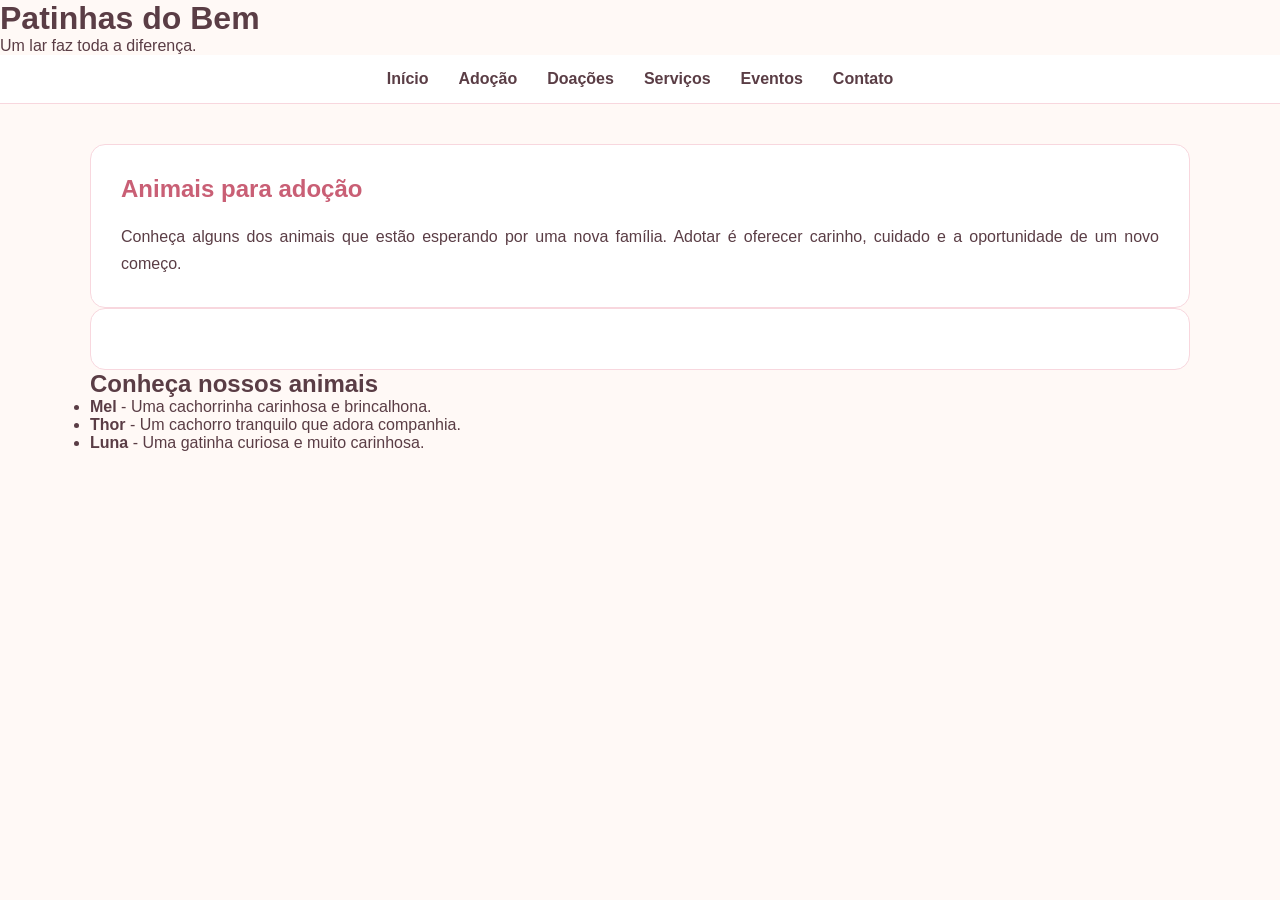
==== pages/adocao.html @ b5f4c109 "Comecei a página de adoção e criei as outras páginas" ====
<!DOCTYPE html>
<html lang="en">
<head>
    <meta charset="UTF-8">
    <meta name="viewport" content="width=device-width, initial-scale=1.0">

    <title>Adoção - Patinhas do Bem</title>

    <link rel="stylesheet" href="../kkk.css">
</head>
<body>
    <h1>Patinhas do Bem</h1>

    <p>
        Um lar faz toda a diferença.
    </p>

    <nav>
        <ul>
            <li><a href="../index.html">Início</a></li>
            <li><a href="adocao.html">Adoção</a></li>
            <li><a href="doacoes.html">Doações</a></li>
            <li><a href="servicos.html">Serviços</a></li>
            <li><a href="eventos.html">Eventos</a></li>
            <li><a href="contato.html">Contato</a></li>
         </ul>
    </nav>

    <main>

        <section>

         <h2>Animais para adoção</h2>

         <p>Conheça alguns dos animais que estão esperando por uma nova família.
            Adotar é oferecer carinho, cuidado e a oportunidade de um novo começo.</p>

        </section>

         <section class="animais"></section>
          <h2>Conheça nossos animais</h2>

          <ul>
            <li><strong>Mel</strong> - Uma cachorrinha carinhosa e brincalhona.</li>
            <li><strong>Thor</strong> - Um cachorro tranquilo que adora companhia.</li>
            <li><strong>Luna</strong> - Uma gatinha curiosa e muito carinhosa.</li>
          </ul>

    </main>
</body>
</html>
---- kkk.css ----
* {
    margin: 0;
    padding: 0;
    box-sizing: border-box;
}

body {
    font-family: Arial, Helvetica, sans-serif;
    background-color: #FFF9F6;
    color: #5A3D45;
}

/* cabeçalho */

header {
    background-color: #F8D7DE;
    color: #5A3D45;
    text-align: center;
    padding: 30px;
}

header h1 {
    font-size: 40px;
    color: #C95F75;
}

header p {
    margin-top: 10px;
    font-size: 18px;
    color: #5A3D45;
}

/* menu*/

nav {
    background-color: #FFFFFF;
    border-bottom: 1px solid #F8D7DE;
}

nav ul {
    list-style: none;
    display: flex;
    justify-content: center;
}

nav li {
    margin: 15px;
}

nav a {
    color: #5A3D45;
    text-decoration: none;
    font-weight: bold;
    transition: 0.3s;
}

nav a:hover {
    color: #C95F75;
}

/* conteudo principal*/

main {
    width: 90%;
    max-width: 1100px;
    margin: auto;
    padding: 40px 0;
}

/* SEÇÃO */

section {
    background-color: #FFFFFF;
    padding: 30px;
    border-radius: 15px;
    border: 1px solid #F8D7DE;
}

section h2 {
    margin-bottom: 20px;
    color: #C95F75;
}

section p {
    line-height: 1.7;
    text-align: justify;
}

/* imagem dos cachorros */

section img {
    width: 100%;
    margin-top: 25px;
    border-radius: 15px;
}

/* rodape */

footer {
    background-color: #F8D7DE;
    color: #5A3D45;
    text-align: center;
    padding: 20px;
    margin-top: 40px;
}

footer p {
    color: #5A3D45;
}

/* FORMAS DE AJUDAR */

.ajudar {
    margin-top: 25px;
}


.ajudar ul {
    padding-left: 20px;
    line-height: 2;
}
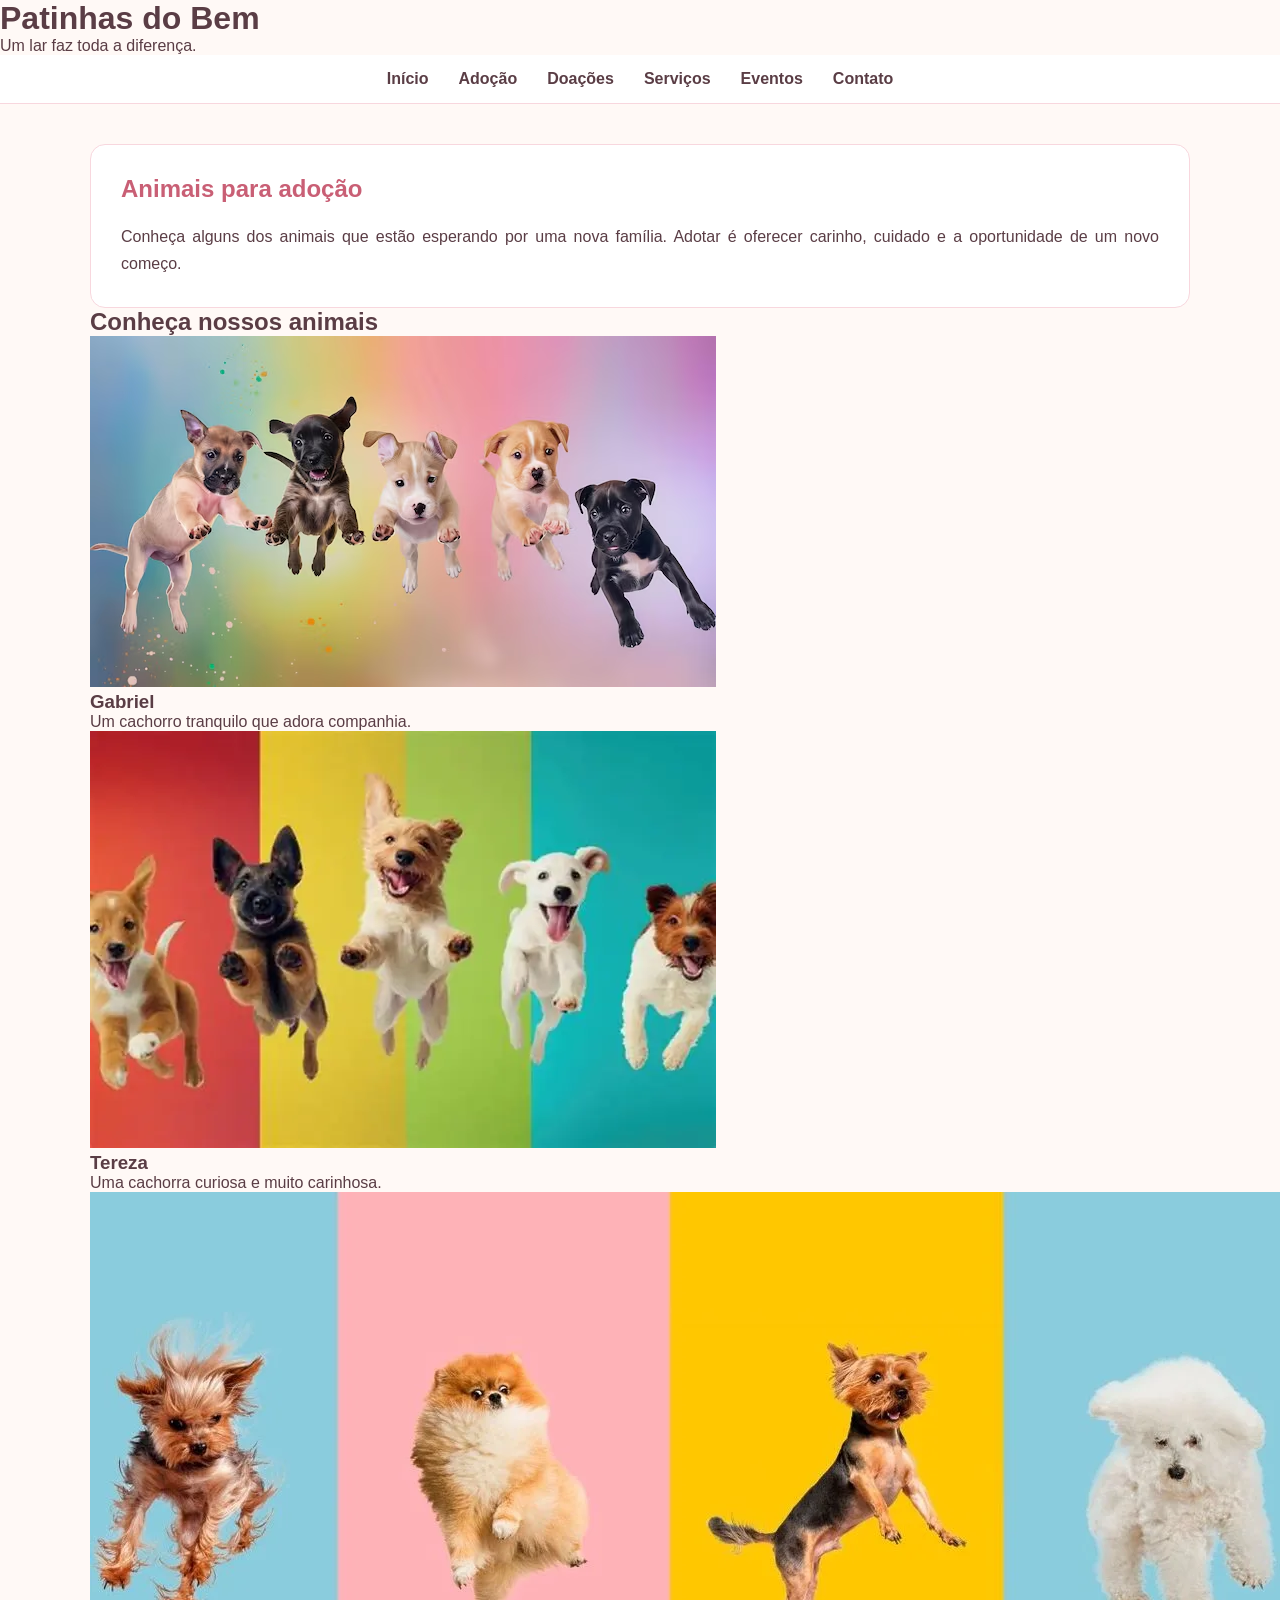
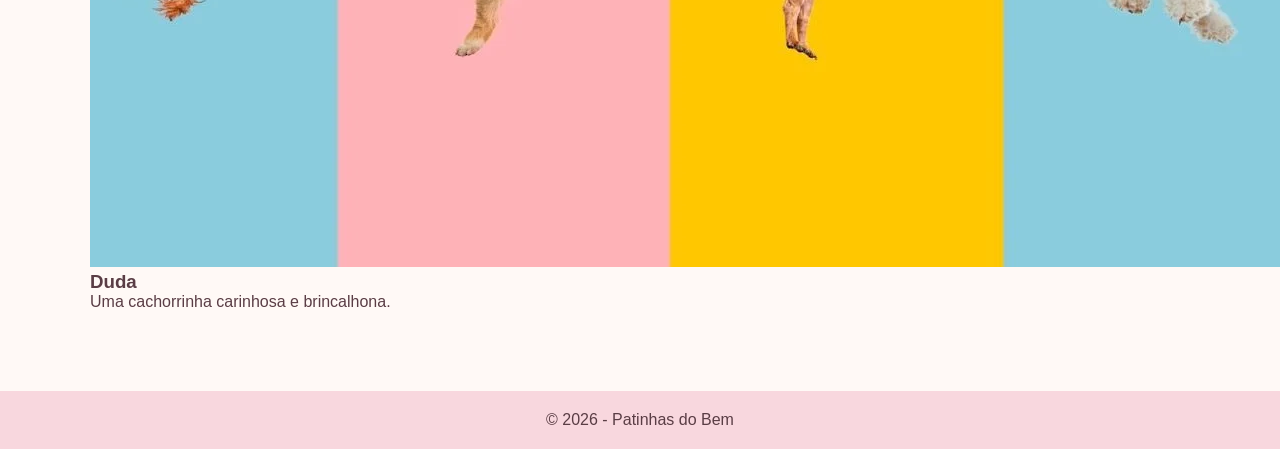
==== commit 0f556260: "Adicionei imagens na página de adoçoes e o rodape" ====
--- a/pages/adocao.html
+++ b/pages/adocao.html
@@ -37,15 +37,37 @@
 
         </section>
 
-         <section class="animais"></section>
-          <h2>Conheça nossos animais</h2>
+         <h2>Conheça nossos animais</h2>
+          
+    <article>
+        <img src="../gabriel.png" alt="Gabriel disponível para adoção">
 
-          <ul>
-            <li><strong>Mel</strong> - Uma cachorrinha carinhosa e brincalhona.</li>
-            <li><strong>Thor</strong> - Um cachorro tranquilo que adora companhia.</li>
-            <li><strong>Luna</strong> - Uma gatinha curiosa e muito carinhosa.</li>
-          </ul>
+        <h3>Gabriel</h3>
+        <p>Um cachorro tranquilo que adora companhia.</p>
+
+    </article>
+
+    <article>
+        <img src="../tereza.png" alt="Tereza disponível para adoção">
+         
+        <h3>Tereza</h3>
+        <p>Uma cachorra curiosa e muito carinhosa.</p>
+
+    </article>
+
+    <article>
+        <img src="../duda.png" alt="Duda disponível para adoção">
+
+        <h3>Duda</h3>
+        <p>Uma cachorrinha carinhosa e brincalhona.</p>
+    </article>
+
 
     </main>
+
+    <footer>
+    <p>© 2026 - Patinhas do Bem</p>
+    </footer>
+
 </body>
 </html>
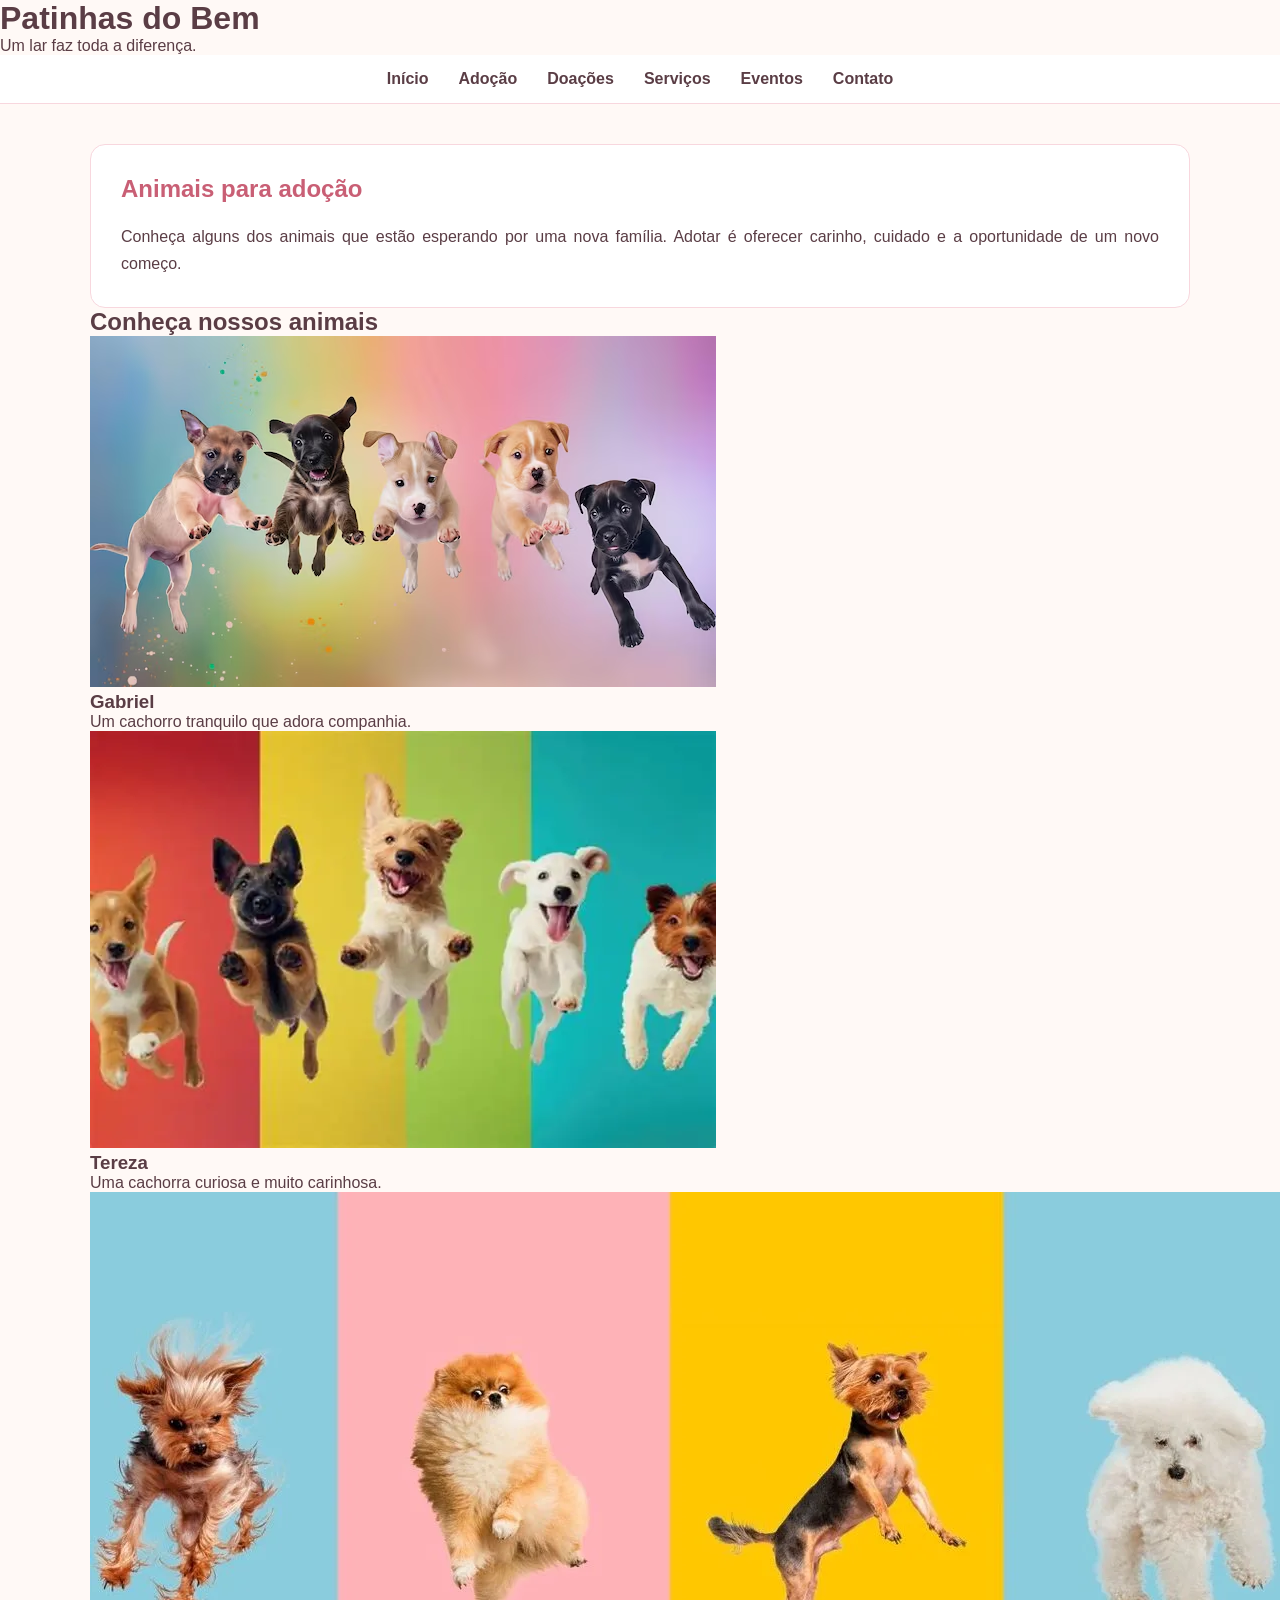
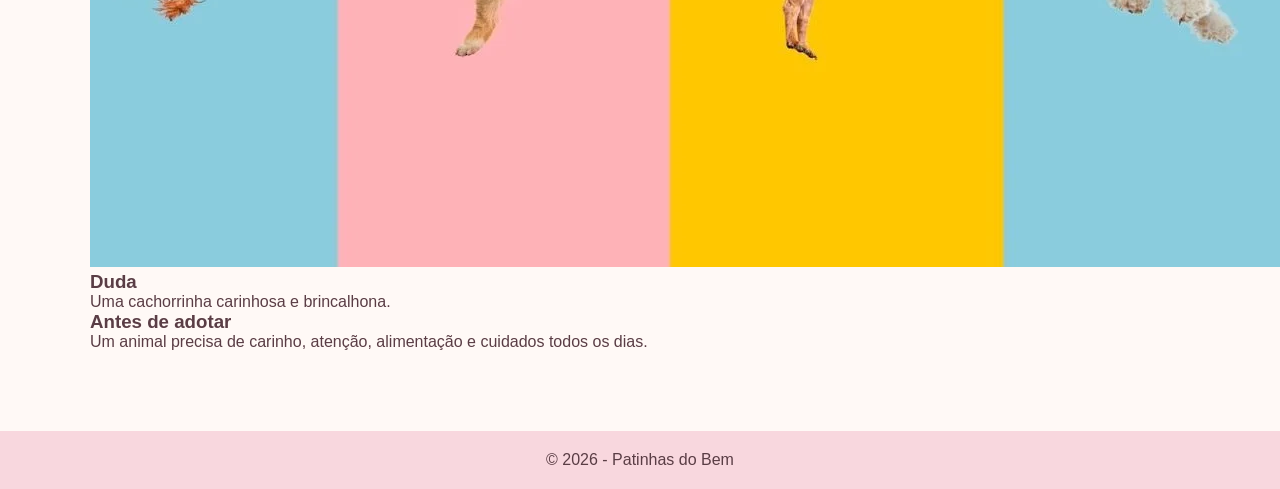
==== commit 102d700e: "Adicionei aviso na página de adoção" ====
--- a/pages/adocao.html
+++ b/pages/adocao.html
@@ -62,6 +62,12 @@
         <p>Uma cachorrinha carinhosa e brincalhona.</p>
     </article>
 
+    
+    <aside>
+        <h3>Antes de adotar</h3>
+        <p>Um animal precisa de carinho, atenção, alimentação e cuidados todos os dias.</p>
+    </aside>
+
 
     </main>
 
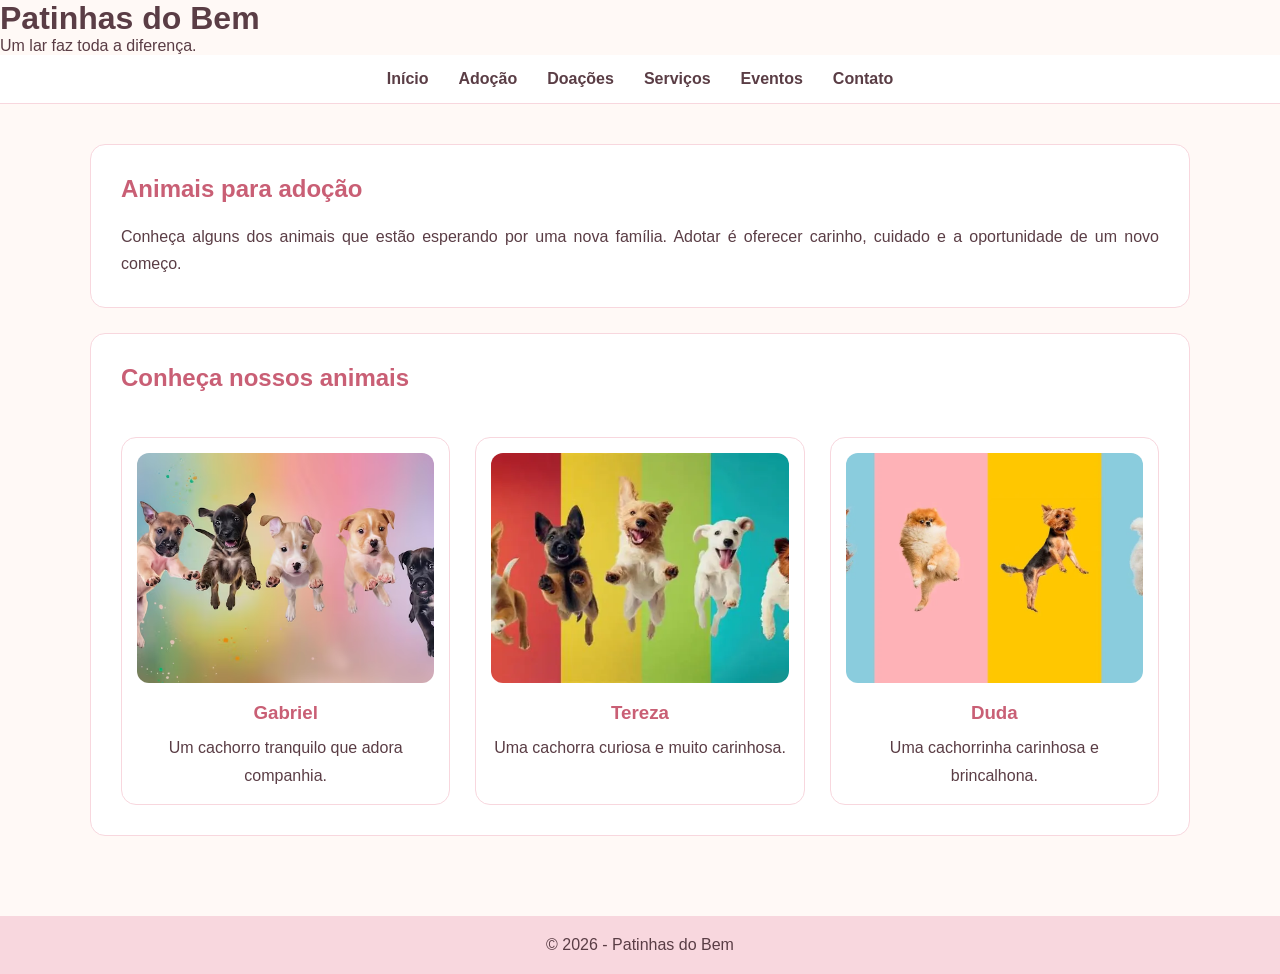
==== commit 5bbc2b63: "Atualizei as páginas e organizei as imagens" ====
--- a/pages/adocao.html
+++ b/pages/adocao.html
@@ -37,36 +37,29 @@
 
         </section>
 
-         <h2>Conheça nossos animais</h2>
-          
+        <section class="animais">
+
+    <h2>Conheça nossos animais</h2>
+
     <article>
         <img src="../gabriel.png" alt="Gabriel disponível para adoção">
-
         <h3>Gabriel</h3>
         <p>Um cachorro tranquilo que adora companhia.</p>
-
     </article>
 
     <article>
         <img src="../tereza.png" alt="Tereza disponível para adoção">
-         
         <h3>Tereza</h3>
         <p>Uma cachorra curiosa e muito carinhosa.</p>
-
     </article>
 
     <article>
         <img src="../duda.png" alt="Duda disponível para adoção">
-
         <h3>Duda</h3>
         <p>Uma cachorrinha carinhosa e brincalhona.</p>
     </article>
 
-    
-    <aside>
-        <h3>Antes de adotar</h3>
-        <p>Um animal precisa de carinho, atenção, alimentação e cuidados todos os dias.</p>
-    </aside>
+        </section>
 
 
     </main>
--- a/kkk.css
+++ b/kkk.css
@@ -67,7 +67,7 @@
     padding: 40px 0;
 }
 
-/* SEÇÃO */
+/* seção */
 
 section {
     background-color: #FFFFFF;
@@ -108,7 +108,7 @@
     color: #5A3D45;
 }
 
-/* FORMAS DE AJUDAR */
+/* formas de ajudar */
 
 .ajudar {
     margin-top: 25px;
@@ -118,4 +118,41 @@
 .ajudar ul {
     padding-left: 20px;
     line-height: 2;
-}+}
+
+/* fotos dos animais na página de adoção */
+
+.animais {
+    display: grid;
+    grid-template-columns: repeat(3, 1fr);
+    gap: 25px;
+    margin-top: 25px;
+}
+
+.animais h2 {
+    grid-column: 1 / -1;
+}
+
+.animais article {
+    text-align: center;
+    border: 1px solid #F8D7DE;
+    border-radius: 15px;
+    padding: 15px;
+}
+
+.animais article img {
+    width: 100%;
+    height: 230px;
+    object-fit: cover;
+    border-radius: 12px;
+    margin: 0 0 15px;
+}
+
+.animais article h3 {
+    color: #C95F75;
+    margin-bottom: 10px;
+}
+
+.animais article p {
+    text-align: center;
+}
